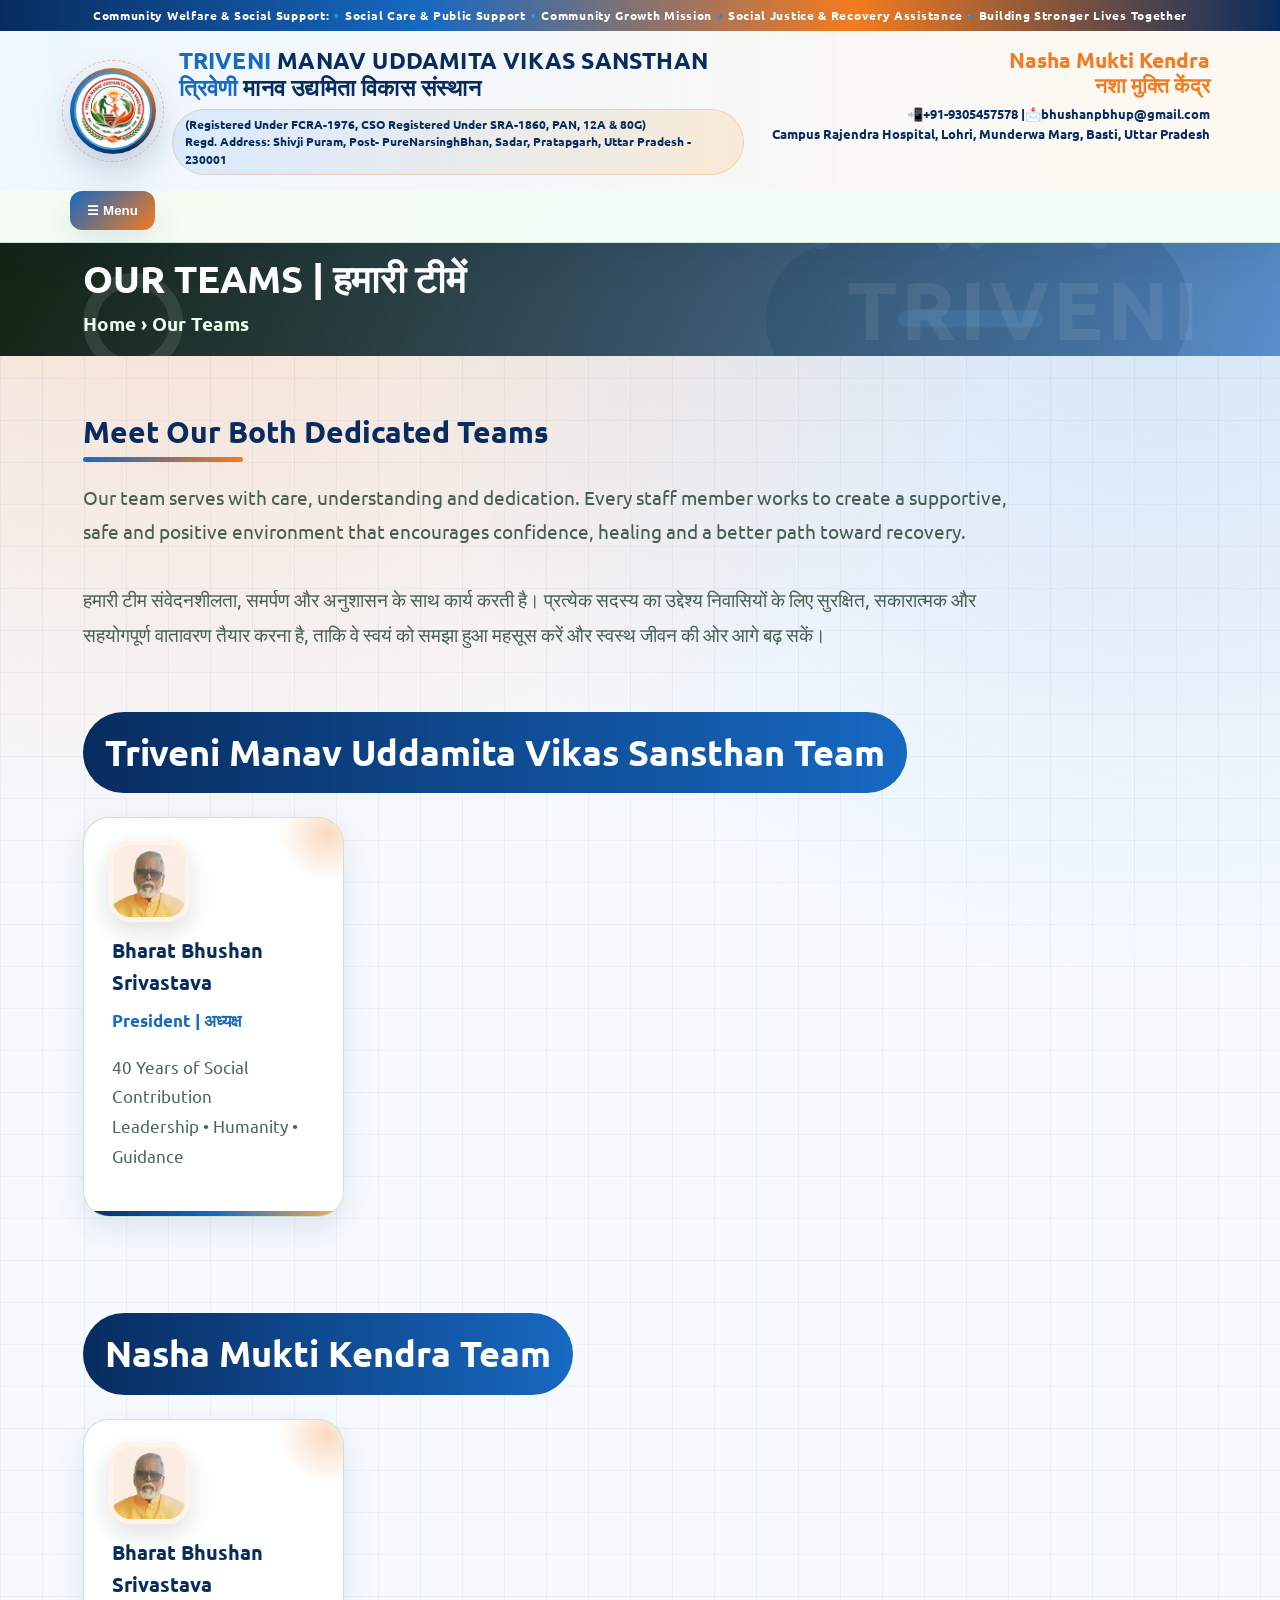
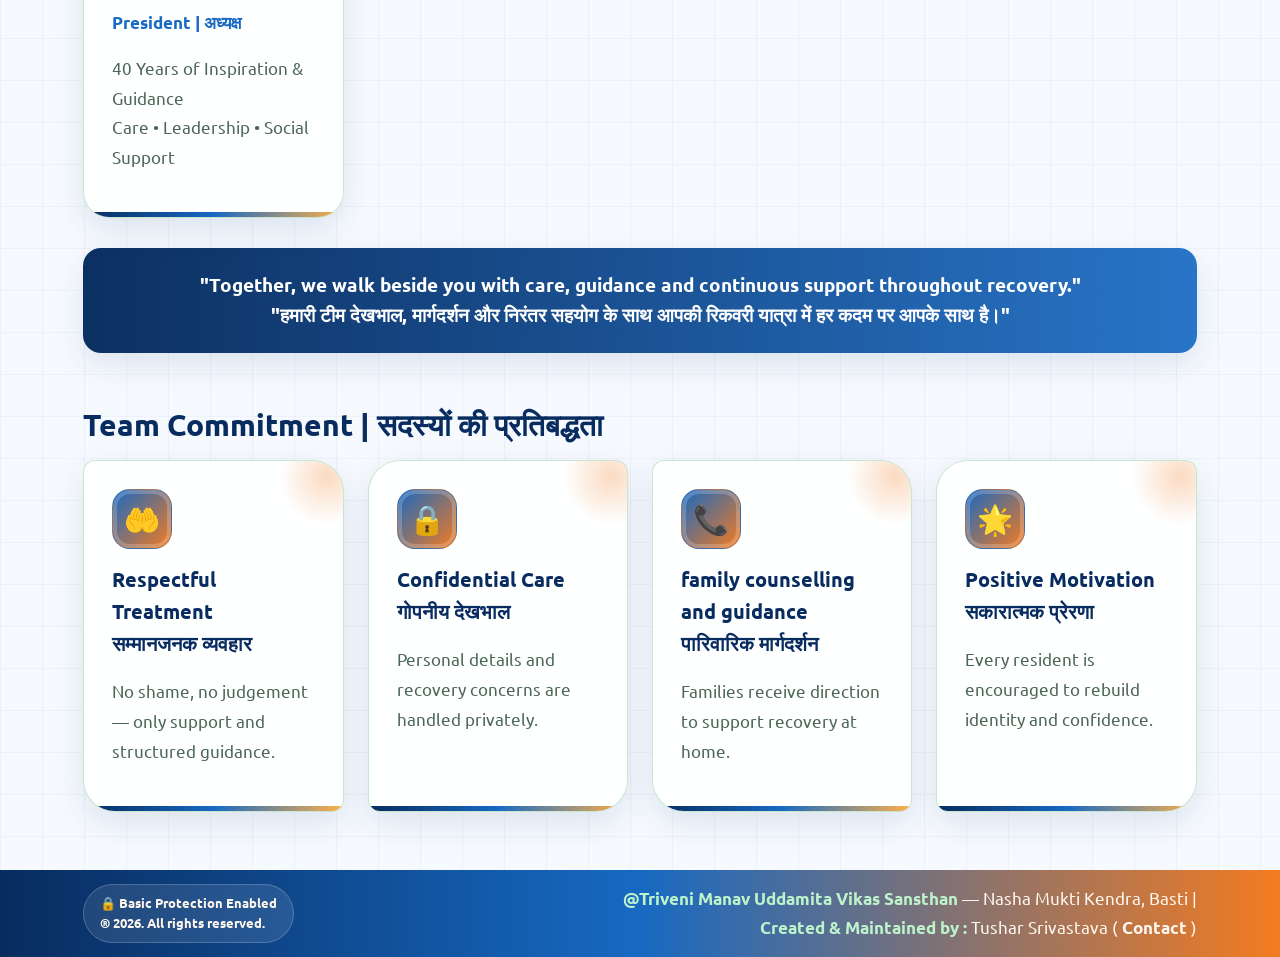
==== team.html @ 5dacabce "Add files via upload" ====
<!DOCTYPE html>
<html lang="en">

<head>
    <link rel="icon" href="assets/images/logo.png">
    <meta charset="UTF-8">
    <meta name="viewport" content="width=device-width, initial-scale=1.0">

    <title>Our Team | Triveni Manav Uddamita Vikas Sansthan</title>

    <link rel="preconnect" href="https://fonts.googleapis.com">
    <link rel="preconnect" href="https://fonts.gstatic.com" crossorigin>

    <link href="https://fonts.googleapis.com/css2?family=Ubuntu:wght@400;500;700;800&display=swap" rel="stylesheet">

    <link rel="stylesheet" href="style.css">

    <style>
        .photo-avatar {
            width: 120px;
            height: 120px;
            margin: 0 auto 18px;
            border-radius: 50%;
            overflow: hidden;
            display: flex;
            align-items: center;
            justify-content: center;
            border: 5px solid #fff3ea;
            box-shadow: 0 10px 25px rgba(0, 0, 0, 0.12);
            background: #fff7f0;
        }

        .photo-avatar img {
            width: 100%;
            height: 100%;
            object-fit: cover;
            display: block;
        }
    </style>

</head>

<script>
/* Basic Frontend Protection */
document.addEventListener("contextmenu", e => e.preventDefault());

document.addEventListener("keydown", function(e){
  if (
    e.key === "F12" ||
    (e.ctrlKey && e.shiftKey && ["I","J","C"].includes(e.key.toUpperCase())) ||
    (e.ctrlKey && ["U","S","C"].includes(e.key.toUpperCase()))
  ) {
    e.preventDefault();
  }
});

/* Disable Copy */
document.addEventListener('copy', e => e.preventDefault());

/* Disable Cut */
document.addEventListener('cut', e => e.preventDefault());

/* Disable Paste */
document.addEventListener('paste', e => e.preventDefault());

/* Disable Drag */
document.addEventListener('dragstart', e => e.preventDefault());

/* Console Warning */
console.log("%cSTOP!", "color:red;font-size:40px;font-weight:bold;");
console.log("This website is protected.");

</script>
<body class="page-team">

    <!-- HEADER -->
    <header class="topbar">

        <div class="top-strip">
            Community Welfare & Social Support:🔹Social Care & Public Support🔹Community Growth Mission🔹Social Justice & Recovery Assistance🔹Building Stronger Lives Together
        </div>

        <div class="brand-row">

            <!-- LEFT SIDE: Sansthan Name (same on every page) -->
            <a class="brand" href="index.html">

                <div class="logo-mark">
                    <img src="assets/images/logo.png" alt="Triveni Manav Uddamita Vikas Sansthan Logo">
                </div>

                <div class="brand-name">

                    <b>
                        <span class="orange">&nbsp;Triveni</span>
                        <span class="foundation-orange">Manav Uddamita Vikas Sansthan</span>
                        <br>
                        <span class="orange">&nbsp;त्रिवेणी</span>
                        <span class="foundation-orange">मानव उद्यमिता विकास संस्थान</span>
                    </b>

                    <small>
                        (Registered Under FCRA-1976, CSO Registered Under SRA-1860, PAN, 12A & 80G)<br>
                        Regd. Address: Shivji Puram, Post- PureNarsinghBhan, Sadar, Pratapgarh, Uttar Pradesh - 230001
                    </small>

                </div>

            </a>

            <!-- RIGHT SIDE: Nasha Mukti Kendra Details (plain text, no box) -->
             <div class="right-title plain-right-title">
                <b>Nasha Mukti Kendra<br>
                    नशा मुक्ति केंद्र</b>

                <small>
                    📲+91-9305457578 |📩bhushanpbhup@gmail.com<br>
                    Campus Rajendra Hospital, Lohri, Munderwa Marg, Basti, Uttar Pradesh
                </small>
            </div>

        </div>

        <button class="menu-btn">☰ Menu</button>

        <nav class="nav">
            <a href="index.html">Home</a>
            <a href="founder.html">Founder’s Legacy</a>
            <a href="about.html">About Us</a>
            <a href="programs.html">Programs & Achievements</a>
            <a href="team.html">Our Teams</a>
            <a href="facilities.html">Facilities</a>
            <a href="gallery.html">Gallery</a>
            <a href="testimonials.html">Testimonials</a>
            <a href="resources.html">Resources</a>
            <a href="cctv.html">CCTV</a>
            <a href="contact.html">Contact Us</a>

            <span class="datebox" id="datetime"></span>
        </nav>

    </header>

    <!-- PAGE HEADING -->
    <section class="page-head">

        <h1>
            OUR TEAMS | हमारी टीमें
        </h1>

        <p>
            Home › Our Teams
        </p>

    </section>

    <!-- TEAM SECTION -->
    <section class="section">

        <h2 class="title">
            Meet Our Both Dedicated Teams
        </h2>

        <p class="lead">

            Our team serves with care, understanding and dedication.
            Every staff member works to create a supportive,
            safe and positive environment that encourages confidence,
            healing and a better path toward recovery.

<br><br>

            हमारी टीम संवेदनशीलता, समर्पण और अनुशासन के साथ कार्य करती है।
            प्रत्येक सदस्य का उद्देश्य निवासियों के लिए सुरक्षित,
            सकारात्मक और सहयोगपूर्ण वातावरण तैयार करना है,
            ताकि वे स्वयं को समझा हुआ महसूस करें और स्वस्थ जीवन की ओर आगे बढ़ सकें।        

        </p>

       <!-- MANAGEMENT TEAM -->
<h2 class="team-heading">
    Triveni Manav Uddamita Vikas Sansthan Team
</h2>

<div class="grid grid-3">

    <div class="card team-card">

        <div class="avatar photo-avatar">
            <img src="assets/images/team/bharat-bhushan.jpg" alt="Bharat Bhushan Srivastava">
        </div>

        <h3>
            Bharat Bhushan Srivastava
        </h3>

        <div class="role">
            President | अध्यक्ष
        </div>

        <p>
            40 Years of Social Contribution
            <br>

            Leadership • Humanity • Guidance
        </p>

    </div>

</div>

<br><br>

<!-- MEDICAL & SUPPORT TEAM -->
<h2 class="team-heading">
    Nasha Mukti Kendra Team
</h2>

<div class="grid grid-3">

    <!-- TEAM MEMBER 1 -->
    <div class="card team-card">

        <div class="avatar photo-avatar">
            <img src="assets/images/team/bharat-bhushan.jpg" alt="Bharat Bhushan Srivastava">
        </div>

        <h3>
            Bharat Bhushan Srivastava
        </h3>

        <div class="role">
            President | अध्यक्ष
        </div>

        <p>
            40 Years of Inspiration & Guidance
            <br>

            Care • Leadership • Social Support
        </p>

    </div>

    <!-- TEAM MEMBER 2 -->
    <!-- <div class="card team-card">

        <div class="avatar photo-avatar">
            <img src="images/team/dharmendra-kumar-srivastava.jpg" alt="Dharmendra Kumar Srivastava">
        </div>

        <h3>
            Dharmendra Kumar Srivastava
        </h3>

        <div class="role">
            Project Incharge | परियोजना प्रभारी
        </div>

        <p>
            12+ Years Experience
            <br>

            Project Handling • Administration
        </p>

    </div> -->

    <!-- TEAM MEMBER 3 -->
    <!-- <div class="card team-card">

        <div class="avatar photo-avatar">
            <img src="images/team/suneela-devi.jpg" alt="Suneeta Devi">
        </div>

        <h3>
            Suneeta Devi
        </h3>

        <div class="role">
            Coordinator | समन्वयक
        </div>

        <p>
            3+ Years Experience
            <br>

            Coordination • Counselling Support • Patient Care
        </p>

    </div> -->

    <!-- TEAM MEMBER 4 -->
    <!-- <div class="card team-card">

        <div class="avatar photo-avatar">
            <img src="assets/images/team/dr-colnel-amit-saxena.jpg" alt="Dr. Colnel Amit Saxena">
        </div>

        <h3>
            Dr. Colnel Amit Saxena
        </h3>

        <div class="role">
            Doctor | चिकित्सक
        </div>

        <p>
            8+ Years Experience
            <br>

            Medical Guidance • Health Support • Recovery Care
        </p>

    </div> -->

    <!-- TEAM MEMBER 5 -->
    <!-- <div class="card team-card">

        <div class="avatar photo-avatar">
            <img src="assets/images/team/anand-kumar-srivastava.jpg" alt="Anand Kumar Srivastava">
        </div>

        <h3>
            Anand Kumar Srivastava
        </h3>

        <div class="role">
            Accountant | लेखाकार
        </div>

        <p>
            10+ Years Experience
            <br>

            Financial Management • Accounts Supervision
        </p>

    </div> -->

    <!-- TEAM MEMBER 6 -->
    <!-- <div class="card team-card">

        <div class="avatar photo-avatar">
            <img src="images/team/prabhavati.jpg" alt="Prabhavati">
        </div>

        <h3>
            Prabhavati
        </h3>

        <div class="role">
            Trainer Cum Supervisor | प्रशिक्षक एवं पर्यवेक्षक
        </div>

        <p>
            4+ Years Experience
            <br>

            Training • Daily Monitoring • Wellness Support
        </p>

    </div> -->

</div>
    

        <div class="strip">

    "Together, we walk beside you with care, guidance and continuous support throughout recovery."

    <br>

    "हमारी टीम देखभाल, मार्गदर्शन और निरंतर सहयोग के साथ आपकी रिकवरी यात्रा में हर कदम पर आपके साथ है।"

</div>

<br><br>

        <h2 class="title-orange">
            Team Commitment | सदस्यों की प्रतिबद्धता
        </h2>

        <div class="grid grid-4">

            <div class="card feature">

                <div class="icon">🤲</div>

                <h3>
                    Respectful Treatment
                    <br>सम्मानजनक व्यवहार
                </h3>

                <p>
                    No shame, no judgement —
                    only support and structured guidance.
                </p>

            </div>

            <div class="card feature">

                <div class="icon">🔒</div>

                <h3>
                    Confidential Care
                    <br>गोपनीय देखभाल
                </h3>

                <p>
                    Personal details and recovery concerns
                    are handled privately.
                </p>

            </div>

            <div class="card feature">

                <div class="icon">📞</div>

                <h3>
                    family counselling and guidance
                    <br>पारिवारिक मार्गदर्शन
                </h3>

                <p>
                    Families receive direction
                    to support recovery at home.
                </p>

            </div>

            <div class="card feature">

                <div class="icon">🌟</div>

                <h3>
                    Positive Motivation
                    <br>सकारात्मक प्रेरणा
                </h3>

                <p>
                    Every resident is encouraged
                    to rebuild identity and confidence.
                </p>

            </div>

        </div>

    </section>

    <!-- FOOTER -->
    <footer class="footer">

    <div class="footer-left">
        🔒 Basic Protection Enabled<br>
        ®️ 2026. All rights reserved.
    </div>

    <div class="footer-right">
        <b>@Triveni Manav Uddamita Vikas Sansthan</b>
        — Nasha Mukti Kendra, Basti |
        <br>

        <b>Created & Maintained by :</b>

        Tushar Srivastava
        (
        <a href="https://www.linkedin.com/in/tusharrbl"
           class="footer-link"
           target="_blank">
            Contact
        </a>
        )
    </div>

</footer>

    <script src="script.js"></script>

</body>

</html>
---- style.css ----
/* =====================================================
   TRIVENI MANAV UDDAMITA VIKAS SANSTHAN
   Cleaned CSS
   Use this file as style.css
===================================================== */

/* =====================================================
   01. Theme variables
   Common colors, shadows and reusable values.
===================================================== */
:root{
    --navy:#082c5f;
    --navy-2:#0f4c91;
    --blue:#1769c2;
    --blue-2:#2f8be6;
    --orange:#f47b20;
    --orange-2:#ffb14a;
    --soft:#eef6ff;
    --soft-2:#fff8ef;
    --mist:#d7e9ff;
    --ink:#10233f;
    --muted:#5e6f86;
    --line:#cbdcf3;
    --white:#ffffff;
    --shadow:0 22px 60px rgba(8,44,95,.16);
    --shadow-sm:0 12px 32px rgba(8,44,95,.10);
}

/* =====================================================
   02. Reset and base layout
   Page default spacing, font, links and images.
===================================================== */
*{
    box-sizing:border-box;
}

html{
    scroll-behavior:smooth;
}

body{
    margin:0;
    font-family:'Ubuntu',Arial,Helvetica,sans-serif;
    color:var(--ink);
    font-size:17px;
    line-height:1.6;
    background:
        linear-gradient(90deg,rgba(8,44,95,.045) 1px,transparent 1px),
        linear-gradient(180deg,rgba(8,44,95,.035) 1px,transparent 1px),
        radial-gradient(circle at 15% 0%,rgba(244,123,32,.28),transparent 32%),
        radial-gradient(circle at 90% 8%,rgba(23,105,194,.16),transparent 30%),
        #f6faff;
    background-size:42px 42px,42px 42px,auto,auto,auto;
}

a{
    color:inherit;
    text-decoration:none;
}

img{
    max-width:100%;
}

/* =====================================================
   03. Header and identity area
   Top strip, logo, Sansthan name and right side contact.
===================================================== */
.topbar{
    position:sticky;
    top:0;
    z-index:1000;
    background:rgba(245,255,247,.92);
    backdrop-filter:blur(18px);
    border-bottom:1px solid rgba(197,227,204,.75);
    box-shadow:0 10px 38px rgba(8,44,95,.10);
}

.topbar::before{
    display:none;
    content:none;
}

.top-strip{
    display:block;
    text-align:center;
    padding:7px 12px;
    font-size:12px;
    line-height:1.4;
    letter-spacing:.7px;
    font-weight:900;
    color:#fff;
    background:linear-gradient(90deg,var(--navy),var(--blue),var(--orange),var(--navy));
}

.brand-row{
    display:flex;
    justify-content:space-between;
    align-items:center;
    gap:28px;
    padding:16px 5.5%;
    background:linear-gradient(90deg,rgba(238,246,255,.97),rgba(255,248,239,.90));
    overflow:visible;
}

.brand{
    display:flex;
    align-items:center;
    justify-content:flex-start;
    gap:16px;
    flex:1 1 auto;
    min-width:0;
}

.logo-mark{
    width:86px;
    height:86px;
    min-width:86px;
    padding:4px;
    position:relative;
    cursor:pointer;
    border-radius:50%;
    background:conic-gradient(from 160deg,var(--navy),var(--blue),var(--orange),var(--navy));
    box-shadow:0 14px 35px rgba(8,44,95,.22);
}

.logo-mark::after{
    content:'';
    position:absolute;
    inset:-8px;
    border:1px dashed rgba(244,123,32,.48);
    border-radius:50%;
}

.logo-mark img{
    width:100%;
    height:100%;
    object-fit:contain;
    padding:2px;
    border-radius:50%;
    background:#3e9acf;
}

.brand-name{
    max-width:760px;
    text-align:left;
}

.brand-name b{
    display:block;
    font-size:28px;
    line-height:1.18;
    letter-spacing:.2px;
    font-weight:900;
    text-transform:uppercase;
    color:var(--navy);
    white-space:nowrap;
}

.brand-name .orange{
    color:var(--blue);
}

.brand-name .foundation-orange{
    color:var(--navy);
}

.brand-name small{
    display:inline-block;
    margin-top:8px;
    padding:6px 12px;
    border-radius:999px;
    color:var(--navy);
    font-size:12px;
    line-height:1.45;
    font-weight:900;
    background:linear-gradient(90deg,rgba(215,233,255,.88),rgba(255,177,74,.18));
    border:1px solid rgba(244,123,32,.24);
}

.right-title,
.plain-right-title{
    flex:0 0 auto;
    min-width:330px;
    max-width:520px;
    text-align:right;
    background:transparent;
    border:0;
    padding:0;
    box-shadow:none;
    overflow:visible;
}

.right-title b,
.plain-right-title b{
    display:block;
    color:var(--orange);
    font-size:25px;
    line-height:1.2;
    font-weight:900;
    white-space:nowrap;
}

.right-title small,
.plain-right-title small{
    display:block;
    margin-top:7px;
    color:var(--navy);
    font-size:13px;
    line-height:1.55;
    font-weight:800;
}

/* =====================================================
   04. Navigation menu
   Desktop menu, active link, mobile hamburger and date box.
===================================================== */
.menu-btn{
    display:none;
    margin:0 5.5% 12px;
    align-items:center;
    justify-content:center;
    border:0;
    padding:12px 17px;
    border-radius:12px;
    color:#fff;
    font-weight:900;
    cursor:pointer;
    background:linear-gradient(135deg,var(--blue),var(--orange));
    box-shadow:var(--shadow-sm);
}

.nav{
    display:flex;
    align-items:center;
    justify-content:center;
    gap:6px;
    padding:10px 5.5% 13px;
    background:linear-gradient(180deg,rgba(255,255,255,.88),rgba(238,246,255,.88));
    border-top:1px solid rgba(203,220,243,.9);
    overflow:hidden;
    flex-wrap:nowrap;
}

.nav a{
    padding:9px 12px;
    border-radius:13px;
    white-space:nowrap;
    color:#10233f;
    font-size:14px;
    font-weight:900;
    border:1px solid transparent;
    transition:.25s ease;
}

.nav a:hover,
.nav a.active{
    color:#fff;
    background:linear-gradient(135deg,var(--blue),var(--orange));
    transform:translateY(-2px);
    box-shadow:0 10px 22px rgba(8,44,95,.18);
}

.home-icon{
    font-size:22px;
    line-height:1;
    padding:7px 14px;
}

.datebox{
    margin-left:auto;
    padding:9px 12px;
    border-radius:13px;
    background:#fff;
    color:var(--blue);
    border:1px solid rgba(244,123,32,.28);
    font-size:12px;
    font-weight:900;
    white-space:nowrap;
}

/* =====================================================
   05. Home hero section
   Homepage main banner, typing text and slideshow.
===================================================== */
.hero{
    min-height:690px;
    display:grid;
    grid-template-columns:minmax(320px,1.05fr) minmax(300px,.95fr);
    gap:44px;
    align-items:center;
    padding:72px 6.5% 82px;
    position:relative;
    color:#fff;
    overflow:hidden;
    background:
        linear-gradient(120deg,rgba(8,44,95,.88) 0%,rgba(15,76,145,.80) 48%,rgba(244,123,32,.58) 100%),
        url('assets/images/home-banner/triveni-banner.jpg') center/cover;
}

.hero::after{
    content:'ACTIVE NGO';
    position:absolute;
    right:6.7%;
    top:58px;
    padding:8px 13px;
    border-radius:999px;
    color:#fff7ef;
    font-size:12px;
    letter-spacing:2.5px;
    font-weight:900;
    background:rgba(255,255,255,.12);
    border:1px solid rgba(255,255,255,.22);
}

.hero-content{
    position:relative;
    z-index:2;
    max-width:760px;
}

.hero-content::before{
    content:'त्रिवेणी सेवा संकल्प';
    display:inline-block;
    margin-bottom:18px;
    padding:8px 14px;
    border-radius:999px;
    color:#dfffe7;
    font-weight:900;
    letter-spacing:.5px;
    background:rgba(255,255,255,.12);
    border:1px solid rgba(255,255,255,.22);
}

#typing-text,
.hero h1{
    margin:0 0 14px;
    font-size:52px;
    line-height:1.03;
    color:#eb9423;
    font-weight:900;
    text-shadow:0 8px 30px rgba(0,0,0,.28);
    letter-spacing:-.6px;
    white-space:nowrap;
}

#typing-text::after{
    content:'|';
    color:#ffb14a;
    animation:blink .75s infinite;
}

@keyframes blink{
    50%{
        opacity:0;
    }
}

.hero h2{
    margin:0 0 16px;
    color:#d9f8df;
    font-size:20px;
    line-height:1.55;
    font-weight:800;
}

.hero p{
    margin:0;
    max-width:690px;
    color:#f2fff4;
    font-size:18px;
    line-height:1.85;
}

.hero-btns{
    display:flex;
    gap:14px;
    flex-wrap:wrap;
    margin-top:28px;
}

.hero-slideshow{
    position:relative;
    z-index:2;
    width:100%;
    height:520px;
    overflow:hidden;
    border-radius:42px 42px 42px 10px;
    border:12px solid rgba(255,255,255,.16);
    box-shadow:0 30px 90px rgba(0,0,0,.34);
    isolation:isolate;
}

.hero-slideshow::before{
    content:'Years of trusted social work';
    position:absolute;
    z-index:3;
    left:18px;
    top:18px;
    padding:9px 13px;
    border-radius:999px;
    background:rgba(8,44,95,.78);
    color:#fff;
    font-size:12px;
    font-weight:900;
}

.hero-slideshow::after{
    content:'';
    position:absolute;
    inset:0;
    z-index:2;
    background:linear-gradient(to top,rgba(8,44,95,.55),transparent 58%);
    pointer-events:none;
}

.hero-slideshow img{
    position:absolute;
    inset:0;
    width:100%;
    height:100%;
    object-fit:cover;
    opacity:0;
    transform:scale(1.03);
    transition:opacity 1s ease,transform 7s ease;
}

.hero-slideshow img.active{
    opacity:1;
    transform:scale(1.10);
}

/* =====================================================
   06. Page heading / hero heading
   Common inner page banner and founder special banner.
===================================================== */
.page-head{
    position:relative;
    overflow:hidden;
    padding:16px 6.5%;
    color:#fff;
    background:
        linear-gradient(120deg,rgba(4,31,20,.94),rgba(23,105,194,.72)),
        url('assets/images/banner.svg') center/cover;
}

.page-head::before{
    content:'';
    position:absolute;
    left:6.5%;
    top:30px;
    width:72px;
    height:72px;
    border-radius:50%;
    border:14px solid rgba(255,255,255,.10);
}

.page-head::after{
    content:'TRIVENI';
    position:absolute;
    right:6%;
    bottom:6px;
    color:rgba(255,255,255,.08);
    font-size:82px;
    line-height:1;
    font-weight:900;
    letter-spacing:4px;
}

.page-head h1{
    position:relative;
    z-index:1;
    margin:0 0 10px;
    font-size:40px;
    line-height:1.05;
    font-weight:900;
}

.page-head p{
    position:relative;
    z-index:1;
    margin:0;
    max-width:860px;
    color:#e7ffec;
    font-size:19px;
    font-weight:800;
}

.page-hero{
    position:relative;
    overflow:hidden;
}

.founder-hero{
    min-height:420px;
    display:flex;
    align-items:center;
    justify-content:center;
    text-align:center;
    padding:70px 6%;
    background:
        linear-gradient(135deg,rgba(255,255,255,.96),rgba(255,177,74,.22),rgba(244,123,32,.55)),
        url('assets/images/home-banner/triveni-banner.jpg') center/cover;
}

.founder-hero::before{
    content:'';
    position:absolute;
    inset:0;
    background:rgba(255,255,255,.38);
    backdrop-filter:blur(2px);
}

.founder-hero > div{
    position:relative;
    z-index:2;
    max-width:900px;
}

.kicker,
.founder-hero .kicker{
    display:inline-block;
    margin-bottom:12px;
    padding:10px 18px;
    border-radius:999px;
    color:var(--orange);
    font-size:22px;
    font-weight:900;
    letter-spacing:.6px;
    background:linear-gradient(135deg,#fff,#ffe3bf);
    border:1px solid rgba(244,123,32,.25);
}

.founder-hero h1{
    margin:18px 0 14px;
    color:var(--orange);
    font-size:68px;
    line-height:1;
    font-weight:900;
    text-shadow:0 8px 28px rgba(0,0,0,.08);
}

.founder-hero p{
    max-width:850px;
    margin:10px auto;
    color:#7a3d00;
    font-size:20px;
    line-height:1.8;
    font-weight:700;
}

/* =====================================================
   07. Common sections and typography
   Reusable section, title, lead, grid and two-column classes.
===================================================== */
.section{
    position:relative;
    padding:58px 6.5%;
}

.section.white{
    background:linear-gradient(180deg,rgba(255,255,255,.78),rgba(234,248,238,.74));
}

.title,
.title-orange{
    position:relative;
    display:inline-block;
    margin:0 0 18px;
    color:var(--navy);
    font-size:36px;
    line-height:1.18;
    font-weight:900;
}

.title::after,
.title-left::after{
    content:'';
    display:block;
    width:70%;
    max-width:160px;
    height:5px;
    margin-top:8px;
    border-radius:999px;
    background:linear-gradient(90deg,var(--blue),var(--orange));
}

.orange-text{
    color:var(--blue);
}

.lead{
    max-width:960px;
    margin-top:0;
    color:#465f50;
    font-size:19px;
    line-height:1.8;
}

.grid{
    display:grid;
    gap:24px;
}

.grid-2{
    grid-template-columns:repeat(2,minmax(0,1fr));
}

.grid-3{
    grid-template-columns:repeat(3,minmax(0,1fr));
}

.grid-4{
    grid-template-columns:repeat(4,minmax(0,1fr));
}

.two-col{
    display:grid;
    grid-template-columns:1fr 1fr;
    gap:30px;
    align-items:start;
}

/* =====================================================
   08. Cards, icons, buttons and lists
   Common content boxes used across all pages.
===================================================== */
.card{
    position:relative;
    overflow:hidden;
    padding:28px;
    border-radius:12px 32px 12px 32px;
    background:rgba(255,255,255,.88);
    border:1px solid rgba(197,227,204,.92);
    box-shadow:var(--shadow-sm);
    transition:.25s ease;
}

.card::before{
    content:'';
    position:absolute;
    right:-32px;
    top:-32px;
    width:96px;
    height:96px;
    border-radius:50%;
    background:radial-gradient(circle,rgba(244,123,32,.28),transparent 70%);
}

.card::after{
    content:'';
    position:absolute;
    left:0;
    bottom:0;
    width:100%;
    height:5px;
    background:linear-gradient(90deg,var(--navy),var(--blue),var(--orange-2));
}

.card:hover{
    transform:translateY(-7px);
    box-shadow:var(--shadow);
    border-color:rgba(244,123,32,.34);
}

.feature{
    text-align:left;
}

.feature:nth-child(even){
    border-radius:32px 12px 32px 12px;
}

.icon{
    width:60px;
    height:60px;
    display:grid;
    place-items:center;
    margin:0 0 14px;
    border-radius:18px;
    color:#fff;
    font-size:29px;
    font-weight:900;
    background:linear-gradient(135deg,var(--blue),var(--orange));
    border:1px solid rgba(23,105,194,.20);
    box-shadow:inset 0 0 0 4px rgba(255,255,255,.20);
}

.feature h3,
.card h3,
.step h3{
    margin:8px 0 9px;
    color:var(--navy);
    font-size:20px;
    font-weight:900;
}

.card h2{
    font-size:26px;
}

.card p,
.card li{
    color:#4c6758;
    line-height:1.75;
}

.btn,
.pdf-btn,
.tpdf-btn,
.map-btn,
.download-btn,
.team-pdf-btn,
.testimonial-pdf-btn{
    display:inline-flex;
    align-items:center;
    justify-content:center;
    border:0;
    border-radius:14px;
    padding:13px 22px;
    color:#fff;
    background:linear-gradient(135deg,var(--orange),var(--blue));
    font-weight:900;
    cursor:pointer;
    box-shadow:0 14px 28px rgba(8,44,95,.25);
    transition:.25s ease;
}

.btn:hover,
.pdf-btn:hover,
.tpdf-btn:hover,
.map-btn:hover,
.download-btn:hover,
.team-pdf-btn:hover,
.testimonial-pdf-btn:hover{
    transform:translateY(-3px);
    box-shadow:0 18px 38px rgba(8,44,95,.28);
}

.btn.dark,
.btn.light{
    color:#fff;
    background:linear-gradient(135deg,var(--navy),var(--blue));
}

.list{
    margin:0;
    padding:0;
    list-style:none;
}

.list li{
    position:relative;
    margin:12px 0;
    padding-left:34px;
}

.list li::before{
    content:'✓';
    position:absolute;
    left:0;
    top:1px;
    width:23px;
    height:23px;
    display:grid;
    place-items:center;
    border-radius:8px;
    background:var(--blue);
    color:#fff;
    font-size:13px;
    font-weight:900;
}

/* =====================================================
   09. Home stats, strips and poster
   Homepage feature blocks, badges and share banner card.
===================================================== */
.stats{
    display:grid;
    grid-template-columns:repeat(4,1fr);
    gap:16px;
    margin-top:30px;
}

.stat{
    position:relative;
    overflow:hidden;
    padding:22px 16px;
    text-align:center;
    border-radius:24px 8px 24px 8px;
    color:#fff7ef;
    font-weight:900;
    background:linear-gradient(145deg,var(--navy),var(--blue));
    box-shadow:var(--shadow-sm);
}

.stat::before{
    content:'';
    position:absolute;
    width:90px;
    height:90px;
    right:-30px;
    top:-34px;
    border-radius:50%;
    background:rgba(255,255,255,.12);
}

.stat b{
    display:block;
    color:#fff;
    font-size:31px;
    line-height:1.1;
}

.strip{
    margin-top:30px;
    padding:22px 28px;
    border-radius:18px;
    color:#fff;
    text-align:center;
    font-size:19px;
    font-weight:900;
    background:linear-gradient(90deg,rgba(8,44,95,.98),rgba(23,105,194,.92));
    box-shadow:var(--shadow-sm);
}

.poster{
    padding:38px;
    text-align:center;
    border-radius:36px 10px 36px 10px;
    background:
        linear-gradient(145deg,rgba(255,255,255,.95),rgba(234,248,238,.90)),
        radial-gradient(circle at top right,rgba(244,123,32,.22),transparent 42%);
    border:1px solid var(--line);
    box-shadow:var(--shadow-sm);
}

.poster h2{
    margin:6px 0;
    color:var(--navy);
    font-size:26px;
    font-weight:900;
}

.poster-logo{
    display:flex;
    justify-content:center;
    margin-bottom:18px;
}

.poster-logo img{
    width:140px;
    height:140px;
    object-fit:contain;
    padding:10px;
    border-radius:50%;
    background:#fff;
    border:1px solid var(--line);
    box-shadow:var(--shadow-sm);
}

.poster-buttons{
    margin-top:18px;
}

.badge-row{
    display:flex;
    justify-content:center;
    gap:12px;
    flex-wrap:wrap;
    margin-top:18px;
}

.badge{
    padding:9px 13px;
    border-radius:999px;
    color:var(--blue);
    background:#fff;
    border:1px solid var(--line);
    font-size:12px;
    font-weight:900;
}

/* =====================================================
   10. Gallery and photo blocks
   Gallery tabs, image cards and overlay titles.
===================================================== */
.photo,
.photo-gallery{
    position:relative;
    min-height:270px;
    height:330px;
    overflow:hidden;
    border-radius:34px 34px 10px 34px;
    border:8px solid #fff;
    background:#d7e9ff;
    box-shadow:var(--shadow-sm);
    line-height:0;
}

.photo img,
.photo-gallery img{
    width:100%;
    height:100%;
    object-fit:cover;
    display:block;
}

.photo::after,
.photo-gallery::after{
    content:'';
    position:absolute;
    inset:0;
    background:linear-gradient(to top,rgba(8,44,95,.72),rgba(8,44,95,.05) 58%);
    pointer-events:none;
}

.photo span,
.photo-text,
.gallery-title{
    position:absolute;
    z-index:3;
    left:18px;
    right:18px;
    bottom:18px;
    padding:10px 14px;
    border-radius:14px;
    color:#fff;
    text-align:center;
    line-height:1.45;
    font-size:16px;
    font-weight:900;
    background:rgba(8,44,95,.76);
    border:1px solid rgba(255,255,255,.18);
}

.gallery{
    grid-template-columns:repeat(3,1fr);
}

.tabs{
    display:flex;
    justify-content:center;
    gap:12px;
    flex-wrap:wrap;
    margin-bottom:28px;
}

.tabs button{
    border:1px solid var(--line);
    border-radius:14px;
    padding:12px 20px;
    color:var(--navy);
    background:#fff;
    font-weight:900;
    cursor:pointer;
    transition:.25s ease;
}

.tabs button:hover,
.tabs button.active,
.tabs .active{
    color:#fff;
    background:linear-gradient(135deg,var(--orange),var(--blue));
    transform:translateY(-2px);
}

/* =====================================================
   11. About / programs timeline
   Mission-vision steps and program ladder layouts.
===================================================== */
.timeline{
    position:relative;
    display:grid;
    gap:18px;
    padding-left:0;
    border-left:0;
}

.step{
    position:relative;
    padding:20px 22px 20px 62px;
    border-radius:20px;
    background:#fff;
    border:1px solid var(--line);
    box-shadow:var(--shadow-sm);
}

.step::before{
    content:'';
    position:absolute;
    left:22px;
    top:24px;
    width:18px;
    height:18px;
    border-radius:50%;
    background:var(--blue);
    box-shadow:0 0 0 8px var(--soft),0 0 0 9px var(--line);
}

/* =====================================================
   12. Team and testimonials
   Team avatars, role text, quotes and testimonial names.
===================================================== */
.team-card{
    text-align:center;
}

.avatar,
.photo-avatar{
    width:126px;
    height:126px;
    display:grid;
    place-items:center;
    margin:0 auto 16px;
    overflow:hidden;
    border-radius:50% 50% 50% 14px;
    background:linear-gradient(145deg,#fff,#d7e9ff);
    border:7px solid #fff;
    box-shadow:0 18px 40px rgba(8,44,95,.14);
    font-size:46px;
}

.avatar img,
.photo-avatar img{
    width:100%;
    height:100%;
    object-fit:cover;
    display:block;
}

.role{
    color:var(--blue);
    font-weight:900;
}

.team-heading{
    margin:42px 0 24px;
    color:var(--navy);
    text-align:center;
    font-size:36px;
    font-weight:900;
}

.quote{
    color:var(--blue);
    font-family:Georgia,serif;
    font-size:58px;
    line-height:1;
}

.testimonial-name{
    color:var(--navy);
    font-weight:900;
}

/* =====================================================
   13. Resources and contact
   Resource cards, contact form, map and info lines.
===================================================== */
.resource-row{
    display:flex;
    gap:16px;
    align-items:flex-start;
    padding:16px 0;
    border-bottom:1px dashed var(--line);
}

.resource-row:last-child{
    border-bottom:0;
}

.resource-row .icon{
    flex:0 0 60px;
    margin:0;
}

.contact-box input,
.contact-box textarea,
.contact-box select{
    width:100%;
    margin-bottom:13px;
    padding:16px;
    border:1px solid var(--line);
    border-radius:14px;
    outline:none;
    font:inherit;
    color:var(--ink);
    background:#fff;
}

.contact-box input:focus,
.contact-box textarea:focus,
.contact-box select:focus{
    border-color:var(--blue);
    box-shadow:0 0 0 4px rgba(23,105,194,.11);
}

.info-line{
    display:flex;
    gap:13px;
    align-items:flex-start;
    margin:16px 0;
}

.info-line .icon{
    width:48px;
    height:48px;
    flex:0 0 48px;
    margin:0;
    font-size:20px;
}

.map-box{
    margin-top:18px;
    border-radius:24px;
    overflow:hidden;
    border:1px solid var(--line);
    box-shadow:var(--shadow-sm);
}

.email-pill{
    display:inline-block;
    margin:14px 0 0;
    padding:10px 16px;
    border-radius:999px;
    color:var(--blue);
    background:#fff;
    border:1px solid var(--line);
    font-weight:900;
}

.helpline{
    display:inline-block;
    margin-top:16px;
    padding:15px 28px;
    border-radius:18px;
    color:#fff;
    background:linear-gradient(135deg,var(--navy),var(--blue));
    font-size:31px;
    font-weight:900;
    box-shadow:var(--shadow-sm);
}

/* =====================================================
   14. Founder content layout
   Founder photo card, content card, values and message.
===================================================== */
.founder-layout{
    display:grid;
    grid-template-columns:minmax(300px,.72fr) minmax(480px,1.28fr);
    gap:34px;
    align-items:start;
}

.founder-photo-card{
    position:relative;
    display:inline-block;   /* IMPORTANT */
    overflow:visible;
    padding:14px;
    border-radius:32px;
    background:linear-gradient(145deg,var(--navy),var(--blue));
    border:1px solid rgba(203,220,243,.95);
    box-shadow:var(--shadow);
    width:auto;
    height:auto;
}

.founder-photo-card img{
    display:block;
    width:auto;
    max-width:100%;
    height:auto;
    object-fit:contain;
    border-radius:24px;
    border:5px solid #fff;
    background:#fff;
    box-shadow:0 14px 36px rgba(8,44,95,.14);
}

.founder-photo-note{
    margin-top:12px;
    color:#fff;
    font-size:18px;
    font-weight:700;
    text-align:center;
}

.founder-content{
    padding:42px;
    border-radius:16px 70px 16px 70px;
}

.founder-content p{
    font-size:18px;
}

.founder-points{
    display:grid;
    grid-template-columns:1fr 1fr;
    gap:14px;
    margin-top:22px;
}

.founder-points div{
    padding:15px;
    border-radius:18px;
    background:linear-gradient(180deg,var(--soft),var(--soft-2));
    border:1px solid var(--line);
    color:var(--ink);
}

.founder-points b{
    color:var(--blue);
}

.president-message-layout{
    display:grid;
    grid-template-columns:minmax(420px,1fr) minmax(250px,340px);
    gap:28px;
    align-items:stretch;
}

.founder-message{
    max-width:none;
    margin:0;
    border-left:7px solid var(--orange);
    border-radius:70px 14px 70px 14px;
    text-align:center;
    font-size:20px;
}

.president-photo-card{
    position:relative;
    display:flex;
    flex-direction:column;
    justify-content:space-between;
    overflow:hidden;
    padding:14px;
    border-radius:32px 12px 32px 12px;
    background:linear-gradient(145deg,var(--blue),var(--orange));
    border:1px solid rgba(203,220,243,.95);
    box-shadow:var(--shadow-sm);
}

.president-photo-card img{
    width:100%;
    height:100%;
    min-height:330px;
    object-fit:cover;
    border-radius:24px 8px 24px 8px;
    border:5px solid #fff;
    background:#fff;
    box-shadow:0 14px 36px rgba(8,44,95,.14);
}

.president-photo-note{
    margin-top:12px;
    color:#fff;
    font-size:17px;
    line-height:1.45;
    font-weight:800;
    text-align:center;
}

.founder-section{
    overflow:hidden;
}

/* =====================================================
   15. Page-wise layout variations
   Different inner layouts for each page body class.
===================================================== */
.page-home .section:first-of-type{
    background:linear-gradient(135deg,rgba(255,255,255,.80),rgba(238,246,255,.92));
}

.page-home .section:first-of-type .grid-4{
    grid-template-columns:1.15fr .85fr 1.15fr .85fr;
    align-items:stretch;
}

.page-home .section:first-of-type .feature{
    min-height:230px;
    border-radius:28px;
    border-left:7px solid var(--orange);
}

.page-home .section:first-of-type .feature:nth-child(2),
.page-home .section:first-of-type .feature:nth-child(3){
    transform:translateY(28px);
    border-left-color:var(--blue);
}

.page-home .stats{
    padding:18px;
    border-radius:30px;
    background:#fff;
    border:1px solid var(--line);
    box-shadow:var(--shadow-sm);
}

.page-about .two-col{
    grid-template-columns:minmax(330px,.82fr) minmax(420px,1.18fr);
    gap:48px;
}

.page-about .two-col > div:first-child{
    position:sticky;
    top:170px;
    align-self:start;
    padding:34px;
    border-radius:40px 10px 40px 10px;
    background:linear-gradient(145deg,var(--navy),var(--blue));
    color:#fff;
    box-shadow:var(--shadow);
}

.page-about .two-col > div:first-child .title,
.page-about .two-col > div:first-child .orange-text,
.page-about .two-col > div:first-child .lead{
    color:#fff;
}

.page-about .timeline{
    counter-reset:aboutStep;
}

.page-about .step{
    counter-increment:aboutStep;
    padding:26px 28px 26px 92px;
    border-radius:16px 42px 16px 42px;
    color: #1769c2;
    font-weight:900;
}

.page-about .step::before{
    content:counter(aboutStep);
    width:44px;
    height:44px;
    left:24px;
    top:24px;
    display:grid;
    place-items:center;
    color:#fff;
    font-weight:900;
    background:linear-gradient(135deg,var(--orange),var(--blue));
    box-shadow:none;
}

.page-about .section.white .grid-4{
    grid-template-columns:repeat(2,1fr);
}

.page-about .section.white .feature{
    display:flex;
    gap:18px;
    align-items:flex-start;
}

.page-programs .section:first-of-type .grid-3{
    grid-template-columns:1fr;
    max-width:1040px;
    margin:auto;
    gap:18px;
}

.page-programs .section:first-of-type .feature{
    display:grid;
    grid-template-columns:90px 1fr;
    gap:22px;
    align-items:center;
    padding:22px 34px 22px 22px;
    border-radius:999px 34px 34px 999px;
}

.page-programs .section:first-of-type .feature:nth-child(even){
    margin-left:80px;
    grid-template-columns:1fr 90px;
    border-radius:34px 999px 999px 34px;
}

.page-programs .section:first-of-type .feature:nth-child(even) .icon{
    order:2;
}

.page-programs .section:first-of-type .feature .icon{
    width:74px;
    height:74px;
    margin:0;
    border-radius:50%;
}

.page-programs .section.white .two-col{
    grid-template-columns:1.25fr .75fr;
    align-items:center;
}

.page-programs .section.white .card{
    border-radius:50px 12px 50px 12px;
}

.page-facilities .section:first-of-type .grid-3{
    grid-template-columns:repeat(6,1fr);
    grid-auto-flow:dense;
}

.page-facilities .section:first-of-type .feature{
    grid-column:span 2;
    min-height:230px;
}

.page-facilities .section:first-of-type .feature:nth-child(1),
.page-facilities .section:first-of-type .feature:nth-child(4){
    grid-column:span 3;
}

.page-facilities .section:first-of-type .feature:nth-child(2){
    grid-row:span 2;
}

.page-facilities .gallery{
    grid-template-columns:1.3fr .7fr .9fr;
    align-items:stretch;
}

.page-facilities .gallery .photo:first-child{
    grid-row:span 2;
    height:auto;
    min-height:600px;
}

.page-facilities .gallery .photo{
    border-radius:12px 42px 12px 42px;
}

.page-gallery .tabs{
    justify-content:flex-start;
}

.page-gallery .gallery{
    columns:3 260px;
    column-gap:24px;
    display:block;
}

.page-gallery .gallery .photo{
    display:inline-block;
    width:100%;
    height:360px;
    margin:0 0 24px;
    border-radius:28px;
}

.page-gallery .gallery .photo:nth-child(3n+2){
    height:460px;
}

.page-gallery .gallery .photo:nth-child(4n){
    height:280px;
}

.page-resources .two-col{
    grid-template-columns:minmax(360px,1.15fr) minmax(290px,.85fr);
    gap:42px;
}

.page-resources .two-col > div:first-child{
    padding:36px;
    border-radius:12px 58px 12px 58px;
    background:#fff;
    border:1px solid var(--line);
    box-shadow:var(--shadow-sm);
}

.page-resources .resource-row{
    padding:20px;
    margin-bottom:15px;
    border-radius:24px;
    background:linear-gradient(90deg,#fff,var(--soft));
    border:1px solid var(--line);
}

.page-resources .poster{
    border-radius:20px;
    outline:10px solid rgba(244,123,32,.08);
    transform:rotate(0deg);
}

.page-team .grid-3{
    grid-template-columns:repeat(4,1fr);
}

.page-team .team-card{
    padding-top:92px;
    text-align:left;
    border-radius:26px;
}

.page-team .team-card .avatar,
.page-team .team-card .photo-avatar{
    position:absolute;
    top:22px;
    left:24px;
    width:82px;
    height:82px;
    margin:0;
    border-radius:22px;
}

.page-team .team-card h3{
    margin-top:16px;
    padding-top:8px;
}

.page-team .team-heading{
    display:inline-block;
    padding:12px 22px;
    border-radius:999px;
    color:#fff;
    text-align:left;
    background:linear-gradient(90deg,var(--navy),var(--blue));
}

.page-testimonials .two-col{
    grid-template-columns:.85fr 1.15fr;
    align-items:center;
}

.page-testimonials .grid-2{
    columns:2 320px;
    column-gap:24px;
    display:block;
}

.page-testimonials .grid-2 .card{
    break-inside:avoid;
    display:inline-block;
    width:100%;
    margin:0 0 24px;
    border-radius:8px 34px 8px 34px;
}

.page-testimonials .quote{
    float:left;
    margin-right:12px;
}

.page-contact .two-col{
    grid-template-columns:minmax(320px,.75fr) minmax(420px,1.25fr);
    align-items:stretch;
}

.page-contact .two-col > div:first-child{
    padding:32px;
    border-radius:36px;
    color:#fff;
    background:linear-gradient(145deg,var(--navy),var(--blue));
    box-shadow:var(--shadow);
}

.page-contact .two-col > div:first-child .title,
.page-contact .two-col > div:first-child .lead{
    color:#fff;
}

.page-contact .info-line{
    padding:16px;
    margin:14px 0;
    border-radius:20px;
    background:rgba(255,255,255,.12);
    border:1px solid rgba(255,255,255,.22);
}

.page-contact .contact-box{
    border-radius:12px 44px 44px 12px;
}

/* =====================================================
   16. Footer and logo popup
   Bottom credit area and full-size logo preview popup.
===================================================== */
.footer{
    display:flex;
    justify-content:space-between;
    align-items:center;
    gap:20px;
    padding:14px 6.5%;
    color:#fff7ef;
    background:linear-gradient(
        90deg,
        var(--navy),
        var(--blue),
        var(--orange)
    );
}

.footer-left{
    display:flex;
    align-items:center;
    gap:8px;
    padding:8px 16px;
    border-radius:30px;
    background:rgba(255,255,255,0.10);
    border:1px solid rgba(255,255,255,0.20);
    font-size:13px;
    font-weight:700;
    white-space:nowrap;
}

.footer-right{
    text-align:right;
    line-height:1.7;
}

.footer b{
    color:#bdf3cb;
}

.footer-link{
    color:#fff7ef;
    text-decoration:none;
    font-weight:900;
}

.footer-link:hover{
    text-decoration:underline;
}

@media(max-width:720px){

    .footer{
        flex-direction:column;
        text-align:center;
    }

    .footer-right{
        text-align:center;
    }

}
.logo-popup{
    position:fixed;
    inset:0;
    z-index:99999;
    display:none;
    align-items:center;
    justify-content:center;
    padding:20px;
    background:rgba(0,0,0,.86);
}

.logo-popup img{
    max-width:90%;
    max-height:90%;
    object-fit:contain;
    padding:15px;
    border-radius:28px;
    background:#fff;
}

.close-popup{
    position:absolute;
    top:20px;
    right:30px;
    color:white;
    font-size:35px;
    font-weight:bold;
    cursor:pointer;
}

/* =====================================================
   17. Responsive design
   Tablet, mobile, zoom-in and narrow screen support.
===================================================== */
@media(max-width:1380px){
    .brand-row{
        align-items:flex-start;
    }

    .brand-name b{
        font-size:23px;
    }

    .right-title,
    .plain-right-title{
        min-width:280px;
    }

    .right-title b,
    .plain-right-title b{
        font-size:21px;
    }

    .menu-btn{
        display:inline-flex;
    }

    .nav{
        display:none;
        flex-direction:column;
        align-items:stretch;
        overflow:visible;
        padding:12px 5.5%;
    }

    .nav.show{
        display:flex;
    }

    .nav a{
        width:100%;
        white-space:normal;
    }

    .datebox{
        margin:8px 0 0;
        text-align:center;
        white-space:normal;
    }

    .page-head h1{
        font-size:38px;
    }

    .title,
    .title-orange{
        font-size:30px;
    }
}

@media(min-width:1381px){
    .menu-btn{
        display:none;
    }

    .nav{
        display:flex;
    }
}

@media(max-width:1050px){
    .page-home .section:first-of-type .grid-4,
    .page-about .section.white .grid-4,
    .page-team .grid-3{
        grid-template-columns:repeat(2,1fr);
    }

    .page-facilities .section:first-of-type .grid-3{
        grid-template-columns:repeat(2,1fr);
    }

    .page-facilities .section:first-of-type .feature,
    .page-facilities .section:first-of-type .feature:nth-child(1),
    .page-facilities .section:first-of-type .feature:nth-child(4){
        grid-column:span 1;
    }

    .page-programs .section:first-of-type .feature:nth-child(even){
        margin-left:0;
    }
}

@media(max-width:980px){
    .hero{
        grid-template-columns:1fr;
        text-align:center;
        padding:58px 6%;
    }

    .hero-content{
        margin:auto;
    }

    .hero-content::before{
        margin-left:auto;
        margin-right:auto;
    }

    .hero-btns{
        justify-content:center;
    }

    .hero-slideshow{
        height:420px;
    }

    .grid-4,
    .grid-3,
    .gallery,
    .two-col{
        grid-template-columns:1fr 1fr;
    }

    .stats{
        grid-template-columns:1fr 1fr;
    }
}

@media(max-width:900px){
    .brand-row{
        flex-direction:column;
        align-items:stretch;
        gap:16px;
    }

    .brand{
        width:100%;
    }

    .right-title,
    .plain-right-title{
        width:100%;
        max-width:none;
        min-width:0;
        text-align:left;
    }

    .founder-layout{
        grid-template-columns:1fr;
    }

    .founder-photo-card{
        position:relative;
        top:0;
    }

    .founder-photo-card img{
        height:auto;
        max-height:560px;
    }

    .president-message-layout{
        grid-template-columns:1fr;
    }

    .president-photo-card{
        max-width:420px;
        width:100%;
        margin:auto;
    }

    .president-photo-card img{
        min-height:auto;
        max-height:520px;
    }

}

@media(max-width:720px){
    .page-home .section:first-of-type .grid-4,
    .page-about .two-col,
    .page-about .section.white .grid-4,
    .page-programs .section.white .two-col,
    .page-resources .two-col,
    .page-team .grid-3,
    .page-testimonials .two-col,
    .page-contact .two-col,
    .page-founder .founder-layout,
    .page-facilities .gallery{
        grid-template-columns:1fr;
    }

    .page-programs .section:first-of-type .feature,
    .page-programs .section:first-of-type .feature:nth-child(even){
        grid-template-columns:1fr;
        border-radius:26px;
        padding:24px;
    }

    .page-programs .section:first-of-type .feature:nth-child(even) .icon{
        order:0;
    }

    .page-home .section:first-of-type .feature:nth-child(2),
    .page-home .section:first-of-type .feature:nth-child(3){
        transform:none;
    }

    .page-facilities .section:first-of-type .grid-3{
        grid-template-columns:1fr;
    }

    .page-facilities .gallery .photo:first-child{
        min-height:330px;
    }

    .page-team .team-card{
        padding-top:28px;
        text-align:center;
    }

    .page-team .team-card .avatar,
    .page-team .team-card .photo-avatar{
        position:static;
        width:126px;
        height:126px;
        margin:0 auto 16px;
        border-radius:50%;
    }
}

@media(max-width:620px){
    body{
        font-size:16px;
    }

    .top-strip{
        font-size:10px;
    }

    .brand{
        align-items:flex-start;
        gap:12px;
    }

    .logo-mark{
        width:64px;
        height:64px;
        min-width:64px;
    }

    .brand-name{
        overflow-x:auto;
    }

    .brand-name b{
        font-size:18px;
    }

    .brand-name small{
        font-size:11px;
    }

    .right-title b,
    .plain-right-title b{
        font-size:18px;
        white-space:normal;
    }

    .right-title small,
    .plain-right-title small{
        font-size:12px;
    }

    .hero{
        min-height:560px;
        padding:48px 5%;
    }

    .hero::after{
        display:none;
    }

    #typing-text,
    .hero h1{
        font-size:32px;
        min-height:78px;
        overflow-x:auto;
    }

    .hero h2{
        font-size:18px;
    }

    .hero p{
        font-size:16px;
    }

    .hero-slideshow{
        height:310px;
        border-width:7px;
        border-radius:28px 28px 28px 10px;
    }

    .page-head{
        padding:52px 5%;
    }

    .page-head h1{
        font-size:30px;
    }

    .page-head::after{
        font-size:46px;
    }

    .founder-hero{
        min-height:360px;
        padding:52px 5%;
    }

    .founder-hero h1{
        font-size:44px;
    }

    .founder-hero p{
        font-size:16px;
    }

    .section{
        padding:38px 5%;
    }

    .title,
    .title-orange{
        font-size:26px;
    }

    .grid-4,
    .grid-3,
    .grid-2,
    .gallery,
    .two-col,
    .stats{
        grid-template-columns:1fr;
    }

    .card{
        padding:23px;
    }

    .poster{
        padding:24px;
    }

    .poster h2{
        font-size:24px;
    }

    .helpline{
        font-size:22px;
        padding:12px 18px;
    }
}


.protection-badge{
  display:inline-block;
  margin-top:12px;
  padding:8px 14px;
  border:1px solid rgba(255,255,255,0.25);
  border-radius:30px;
  background:rgba(255,255,255,0.08);
  color:#fff;
  font-size:13px;
  font-weight:600;
  letter-spacing:.3px;
}
body{
  -webkit-user-select:none;
  -moz-user-select:none;
  -ms-user-select:none;
  user-select:none;
}

input, textarea, [contenteditable="true"]{
  -webkit-user-select:text;
  -moz-user-select:text;
  -ms-user-select:text;
  user-select:text;
}

/* =====================================================
   CCTV PAGE ADDON
   Added separately so existing website UI/UX remains untouched.
===================================================== */
.cctv-live-box{
    margin-top:28px;
    border-radius:28px;
    overflow:hidden;
    border:1px solid rgba(8,44,95,.14);
    box-shadow:var(--shadow-sm);
    background:linear-gradient(135deg,#ffffff,#eef6ff);
}

.cctv-live-head{
    display:flex;
    justify-content:space-between;
    align-items:center;
    gap:15px;
    padding:16px 20px;
    color:#fff;
    background:linear-gradient(135deg,var(--navy),var(--blue),var(--orange));
    font-weight:900;
}

.cctv-status{
    display:inline-flex;
    align-items:center;
    gap:8px;
    padding:7px 12px;
    border-radius:999px;
    background:rgba(255,255,255,.16);
    border:1px solid rgba(255,255,255,.22);
    font-size:12px;
    white-space:nowrap;
}

.cctv-status::before{
    content:'';
    width:9px;
    height:9px;
    border-radius:50%;
    background:#32ff7e;
    box-shadow:0 0 12px rgba(50,255,126,.8);
}

.cctv-frame-wrap{
    position:relative;
    width:100%;
    aspect-ratio:16/9;
    background:#08172e;
}

.cctv-frame-wrap iframe,
.cctv-frame-wrap video,
.cctv-frame-wrap img{
    width:100%;
    height:100%;
    display:block;
    border:0;
    object-fit:cover;
}

.cctv-placeholder{
    position:absolute;
    inset:0;
    display:flex;
    align-items:center;
    justify-content:center;
    flex-direction:column;
    gap:10px;
    padding:28px;
    text-align:center;
    color:#fff;
    background:
        linear-gradient(135deg,rgba(8,44,95,.90),rgba(15,76,145,.72)),
        url('assets/images/cctv.svg') center/160px no-repeat;
}

.cctv-placeholder b{
    font-size:28px;
    line-height:1.2;
}

.cctv-code-note{
    margin-top:18px;
    padding:18px;
    border-radius:22px;
    color:var(--navy);
    background:linear-gradient(90deg,rgba(215,233,255,.75),rgba(255,177,74,.16));
    border:1px solid rgba(244,123,32,.20);
    font-weight:800;
}

.cctv-code-note code{
    color:var(--orange);
    font-weight:900;
}

.cctv-mini-grid{
    margin-top:26px;
}

.cctv-mini-card{
    min-height:185px;
    display:flex;
    flex-direction:column;
    justify-content:center;
    gap:8px;
}

.cctv-mini-card .icon{
    margin-bottom:4px;
}

@media(max-width:720px){
    .cctv-live-head{
        align-items:flex-start;
        flex-direction:column;
    }

    .cctv-placeholder b{
        font-size:22px;
    }
}


/* =====================================================
   RESPONSIVE + SCROLL ADDON
   Existing UI, colour and content remain same; only behaviour is improved.
===================================================== */
.topbar{
    transition:transform .34s ease, box-shadow .34s ease;
}

.topbar.hide-on-scroll{
    transform:translateY(-100%);
}

.scroll-top-btn{
    position:fixed;
    right:22px;
    bottom:24px;
    z-index:1200;
    width:50px;
    height:50px;
    border:0;
    border-radius:50%;
    color:#fff;
    font-size:28px;
    line-height:1;
    font-weight:900;
    cursor:pointer;
    opacity:0;
    visibility:hidden;
    transform:translateY(20px);
    transition:.28s ease;
    background:linear-gradient(135deg,var(--blue),var(--orange));
    box-shadow:0 14px 34px rgba(8,44,95,.24);
}

.scroll-top-btn.show{
    opacity:1;
    visibility:visible;
    transform:translateY(0);
}

.scroll-top-btn:hover{
    transform:translateY(-4px);
}

.cctv-placeholder b{
    font-size:clamp(32px,5vw,72px);
    line-height:1.08;
    max-width:1000px;
    text-shadow:0 10px 28px rgba(0,0,0,.35);
}

@media(max-width:1380px){
    .menu-btn{
        display:inline-flex;
    }

    .nav{
        display:none;
        flex-direction:column;
        align-items:stretch;
        overflow:visible;
        padding:12px 5.5%;
    }

    .nav.show{
        display:flex;
    }

    .nav a{
        width:100%;
        white-space:normal;
    }

    .datebox{
        margin:8px 0 0;
        text-align:center;
        white-space:normal;
    }
}

@media(min-width:1381px){
    .menu-btn{
        display:none;
    }

    .nav{
        display:flex;
        flex-wrap:nowrap;
    }
}

@media(max-width:900px){
    .brand-row{
        gap:18px;
    }

    .brand-name b{
        white-space:normal;
    }
}

@media(max-width:480px){
    body{
        font-size:16px;
    }

    .scroll-top-btn{
        right:15px;
        bottom:16px;
        width:44px;
        height:44px;
        font-size:24px;
    }

    .cctv-placeholder{
        padding:18px;
    }
}

@media(min-width:1800px){
    .brand-row,
    .nav,
    .hero,
    .section,
    .page-head,
    .footer{
        padding-left:8%;
        padding-right:8%;
    }

    .hero{
        min-height:760px;
    }
}
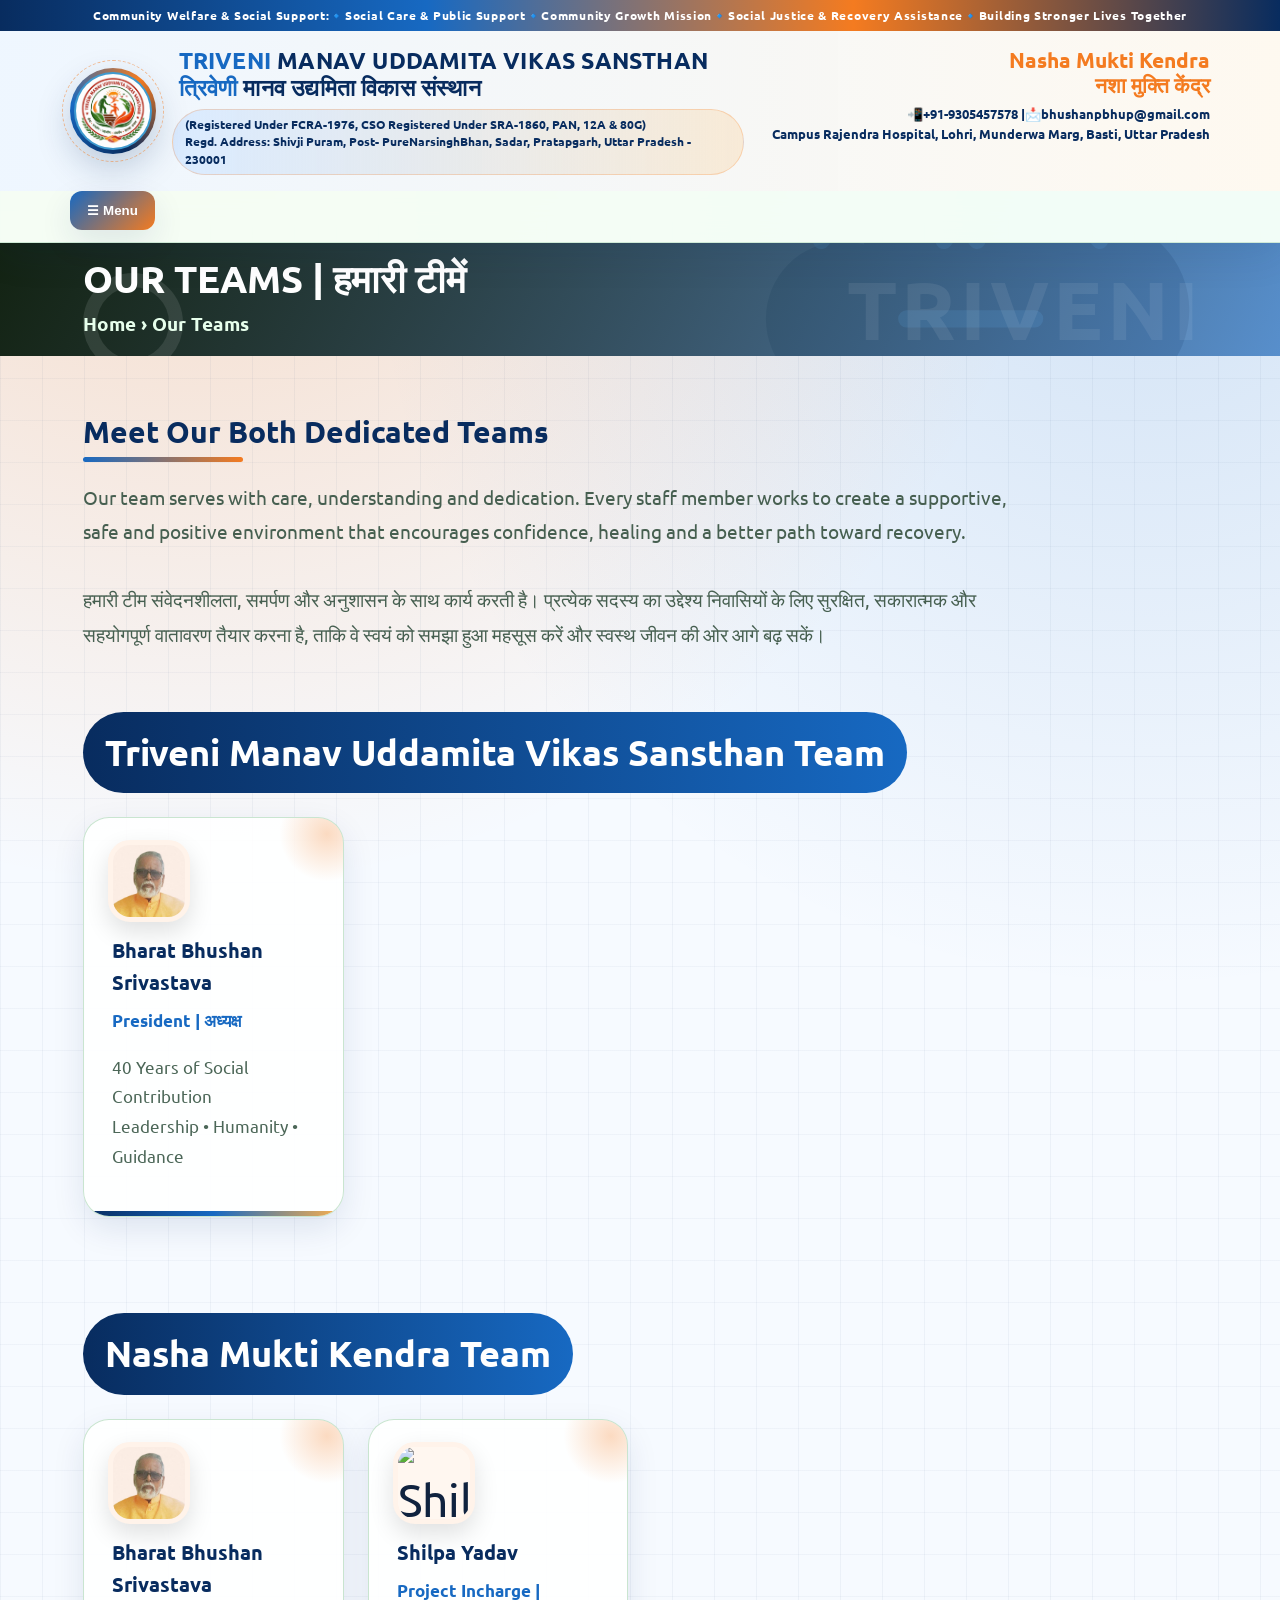
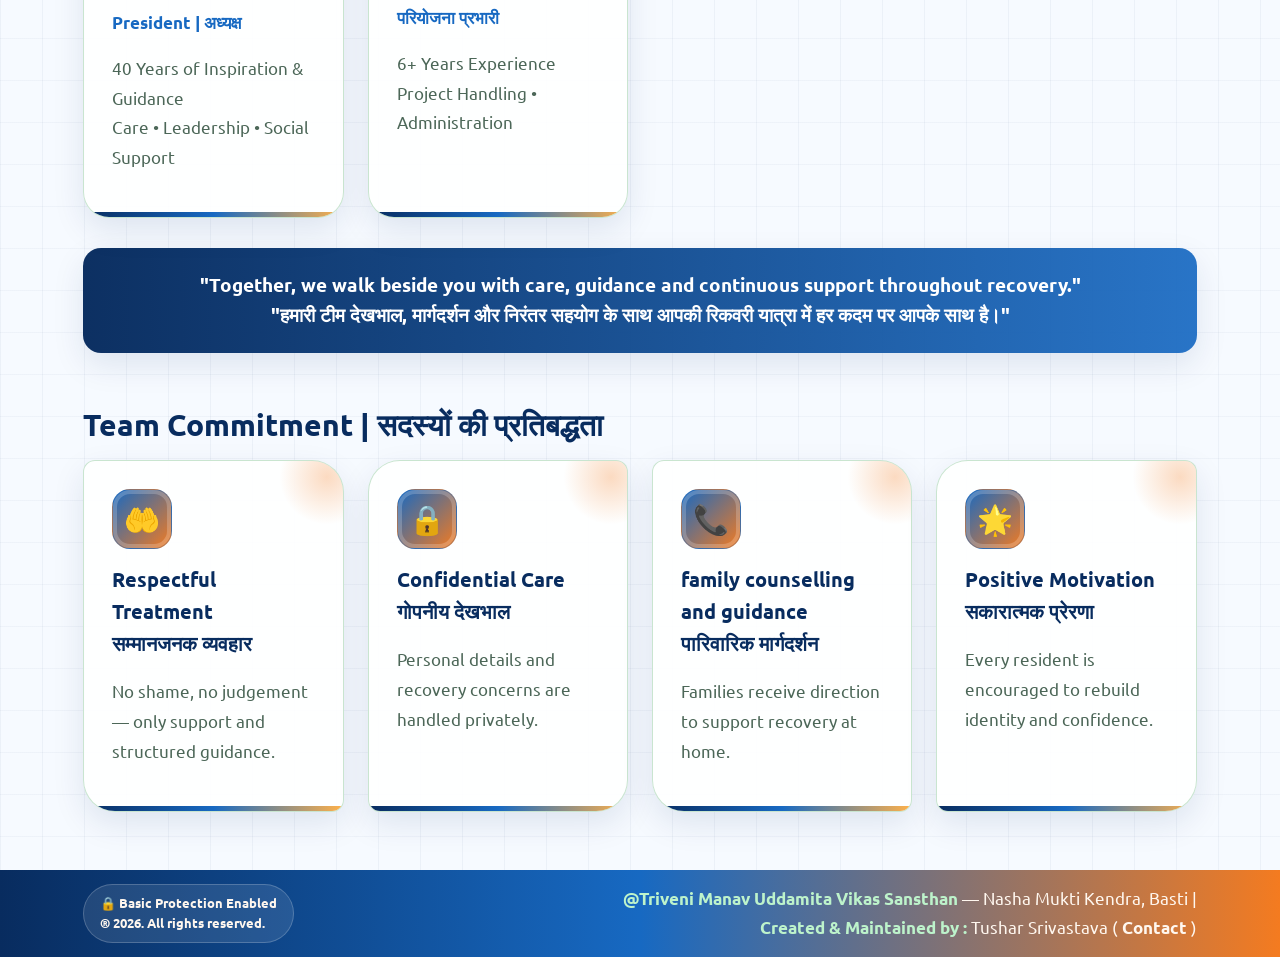
==== commit b698ccee: "Update team.html" ====
--- a/team.html
+++ b/team.html
@@ -243,14 +243,14 @@
     </div>
 
     <!-- TEAM MEMBER 2 -->
-    <!-- <div class="card team-card">
-
-        <div class="avatar photo-avatar">
-            <img src="images/team/dharmendra-kumar-srivastava.jpg" alt="Dharmendra Kumar Srivastava">
-        </div>
-
-        <h3>
-            Dharmendra Kumar Srivastava
+    <div class="card team-card">
+
+        <div class="avatar photo-avatar">
+            <img src="images/team/shilpa-yadav.png" alt="Shilpa Yadav">
+        </div>
+
+        <h3>
+            Shilpa Yadav
         </h3>
 
         <div class="role">
@@ -258,13 +258,13 @@
         </div>
 
         <p>
-            12+ Years Experience
+            6+ Years Experience
             <br>
 
             Project Handling • Administration
         </p>
 
-    </div> -->
+    </div>
 
     <!-- TEAM MEMBER 3 -->
     <!-- <div class="card team-card">
@@ -482,4 +482,4 @@
 
 </body>
 
-</html>+</html>
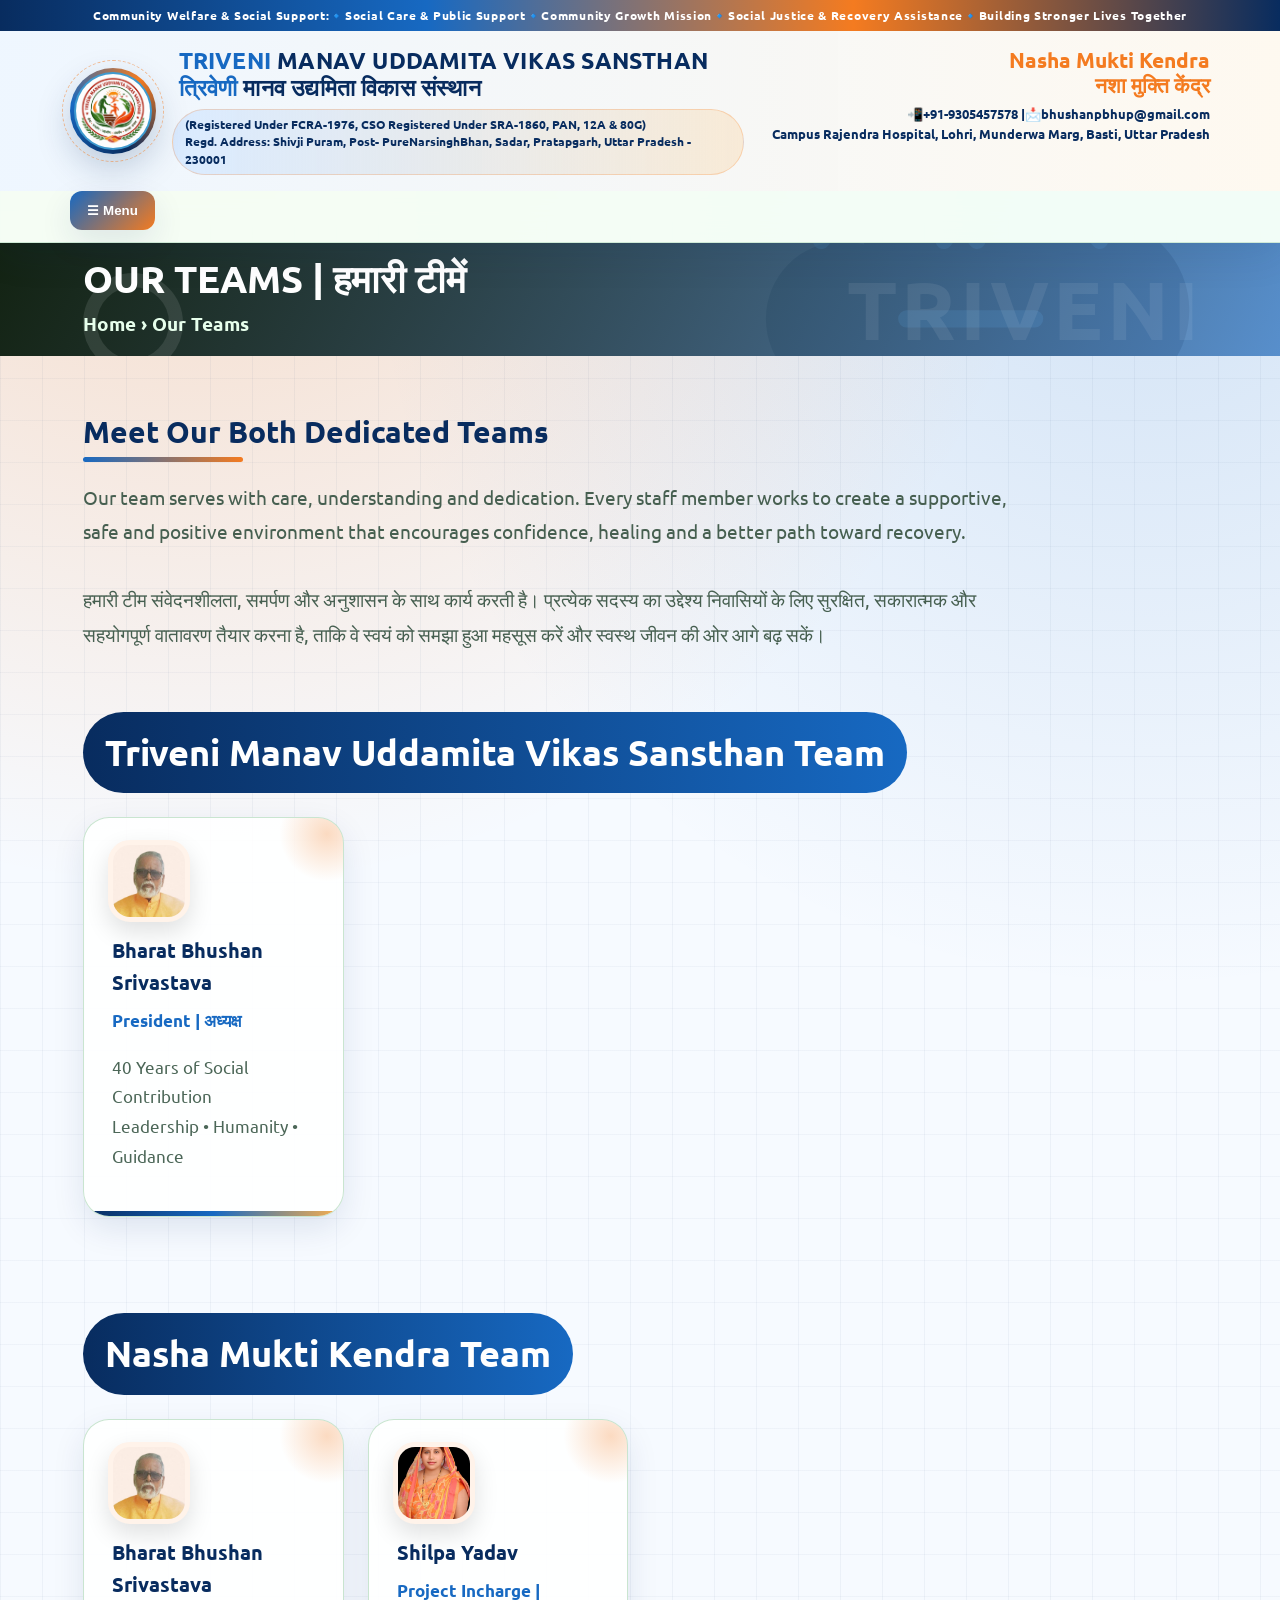
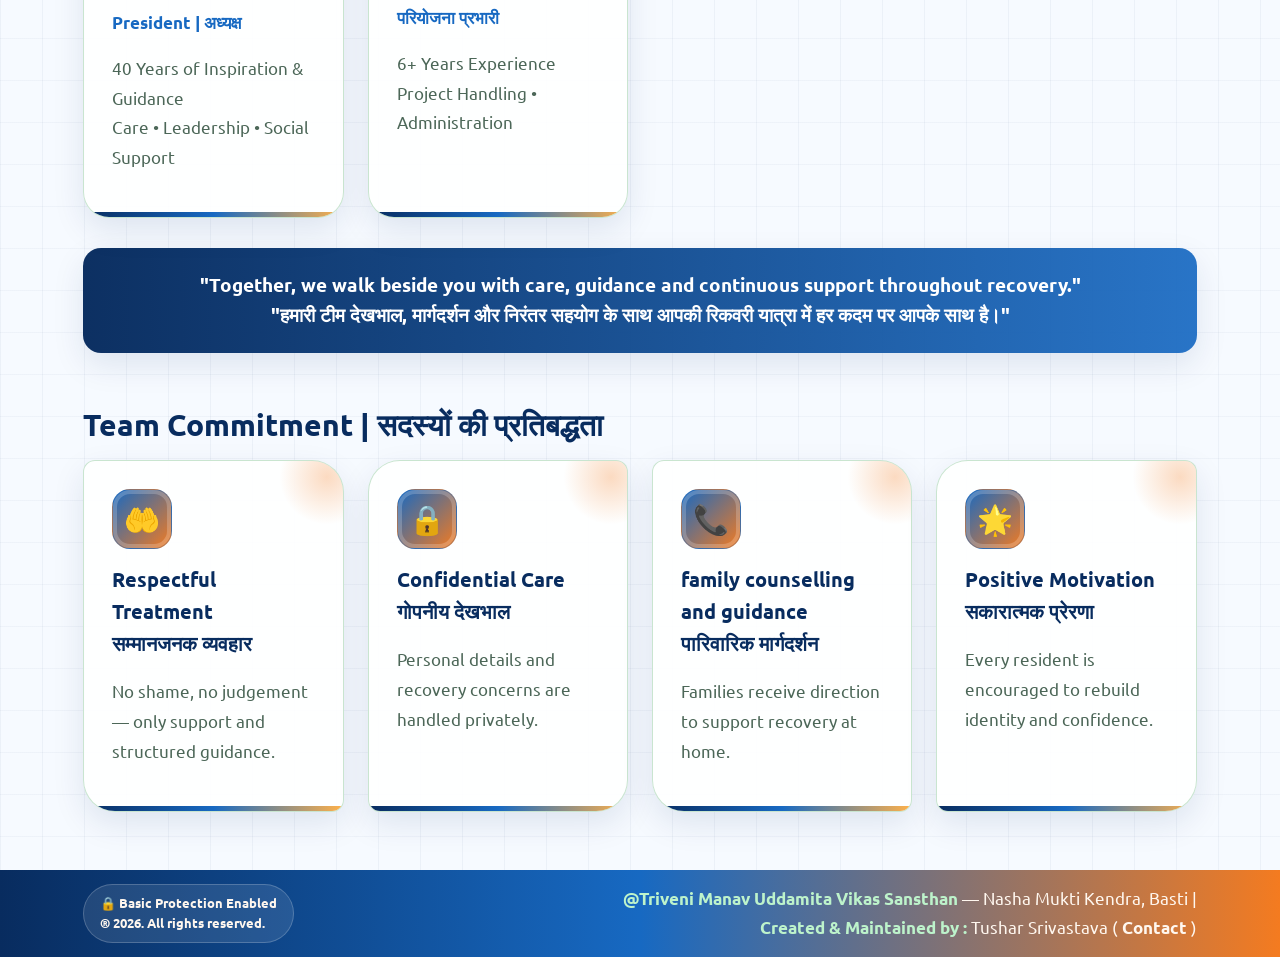
==== commit 7d7bc5f8: "Update team.html" ====
--- a/team.html
+++ b/team.html
@@ -246,7 +246,7 @@
     <div class="card team-card">
 
         <div class="avatar photo-avatar">
-            <img src="images/team/shilpa-yadav.png" alt="Shilpa Yadav">
+            <img src="assets/images/team/shilpa-yadav.jpeg" alt="Shilpa Yadav">
         </div>
 
         <h3>
